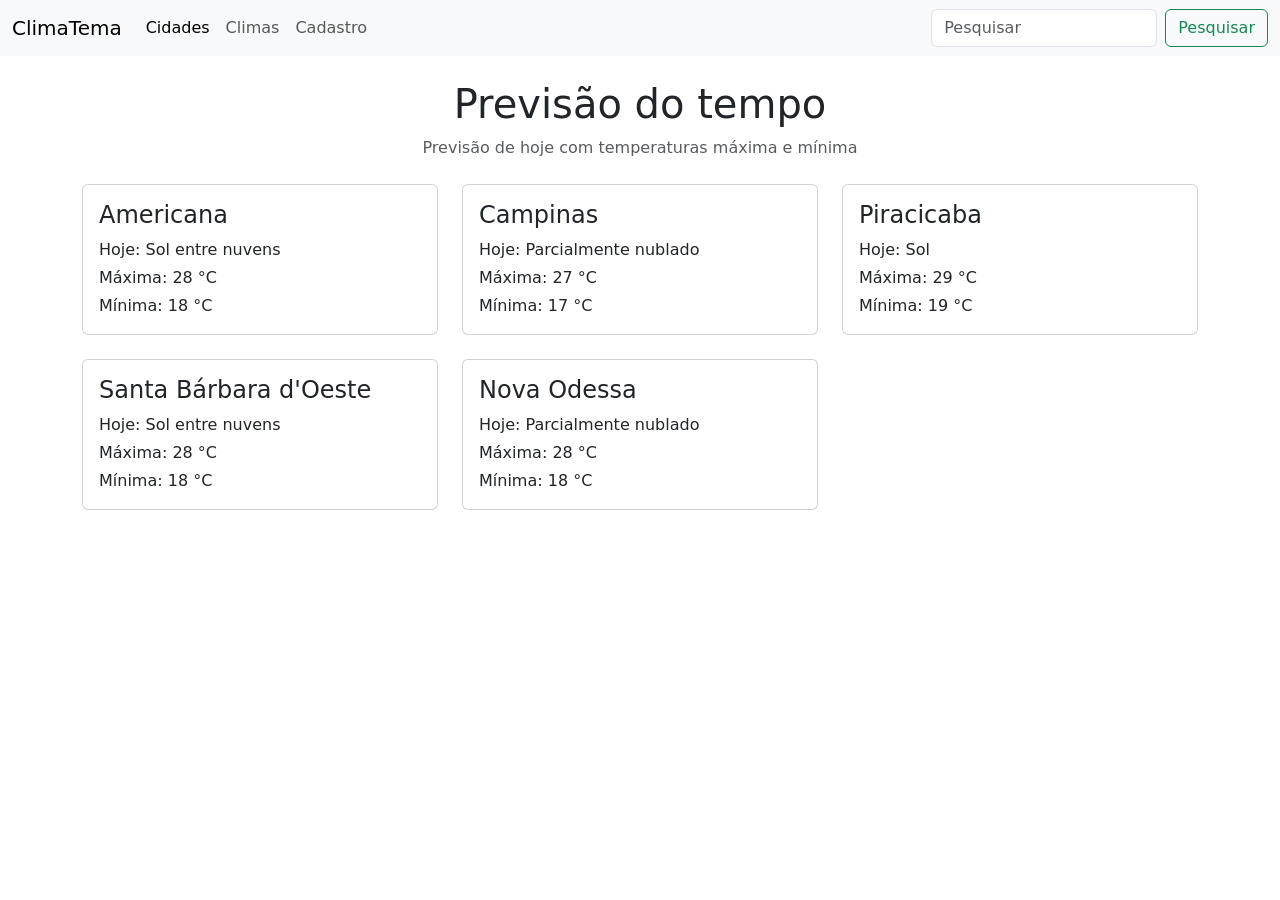
==== climas.html @ 167bd416 "atividade primavera" ====
<!DOCTYPE html>
<html lang="pt-br">
<head>
    <meta charset="UTF-8">
    <meta name="viewport" content="width=device-width, initial-scale=1.0">
    <title>Previsão do tempo</title>
    <link
        href="https://cdn.jsdelivr.net/npm/bootstrap@5.3.3/dist/css/bootstrap.min.css"
        rel="stylesheet"
        integrity="sha384-QWTKZyjpPEjISv5WaRU9OFeRpok6YctnYmDr5pNlyT2bRjXh0JMhjY6hW+ALEwIH"
        crossorigin="anonymous"
    >
    <link rel="stylesheet" href="css/style.css">
</head>
<body>
<nav class="navbar navbar-expand-lg bg-body-tertiary">
  <div class="container-fluid">
    <a class="navbar-brand" href="index.html">ClimaTema</a>
    <button class="navbar-toggler" type="button" data-bs-toggle="collapse" data-bs-target="#navbarSupportedContent" aria-controls="navbarSupportedContent" aria-expanded="false" aria-label="Toggle navigation">
      <span class="navbar-toggler-icon"></span>
    </button>
    <div class="collapse navbar-collapse" id="navbarSupportedContent">
      <ul class="navbar-nav me-auto mb-2 mb-lg-0">
        <li class="nav-item">
          <a class="nav-link active" aria-current="page" href="cidades.html">Cidades</a>
        </li>
        <li class="nav-item">
          <a class="nav-link" href="climas.html">Climas</a>
        </li>
        <li class="nav-item">
          <a class="nav-link" href="cadastro.html">Cadastro</a>
        </li>
      </ul>
      <form class="d-flex" role="search">
        <input class="form-control me-2" type="search" placeholder="Pesquisar" aria-label="Pesquisar"/>
        <button class="btn btn-outline-success" type="submit">Pesquisar</button>
      </form>
    </div>
  </div>
</nav>

<main class="container my-4">
  <h1 class="text-center">Previsão do tempo</h1>
  <p class="text-center text-muted mb-4">Previsão de hoje com temperaturas máxima e mínima </p>

  <div class="row g-4">
    <div class="col-12 col-md-6 col-lg-4">
      <div class="card h-100">
        <div class="card-body">
          <h2 class="h4 card-title">Americana</h2>
          <p class="mb-1">Hoje: Sol entre nuvens</p>
          <p class="mb-1">Máxima: 28 °C</p>
          <p class="mb-0">Mínima: 18 °C</p>
        </div>
      </div>
    </div>

    <div class="col-12 col-md-6 col-lg-4">
      <div class="card h-100">
        <div class="card-body">
          <h2 class="h4 card-title">Campinas</h2>
          <p class="mb-1">Hoje: Parcialmente nublado</p>
          <p class="mb-1">Máxima: 27 °C</p>
          <p class="mb-0">Mínima: 17 °C</p>
        </div>
      </div>
    </div>

    <div class="col-12 col-md-6 col-lg-4">
      <div class="card h-100">
        <div class="card-body">
          <h2 class="h4 card-title">Piracicaba</h2>
          <p class="mb-1">Hoje: Sol</p>
          <p class="mb-1">Máxima: 29 °C</p>
          <p class="mb-0">Mínima: 19 °C</p>
        </div>
      </div>
    </div>

    <div class="col-12 col-md-6 col-lg-4">
      <div class="card h-100">
        <div class="card-body">
          <h2 class="h4 card-title">Santa Bárbara d'Oeste</h2>
          <p class="mb-1">Hoje: Sol entre nuvens</p>
          <p class="mb-1">Máxima: 28 °C</p>
          <p class="mb-0">Mínima: 18 °C</p>
        </div>
      </div>
    </div>

    <div class="col-12 col-md-6 col-lg-4">
      <div class="card h-100">
        <div class="card-body">
          <h2 class="h4 card-title">Nova Odessa</h2>
          <p class="mb-1">Hoje: Parcialmente nublado</p>
          <p class="mb-1">Máxima: 28 °C</p>
          <p class="mb-0">Mínima: 18 °C</p>
        </div>
      </div>
    </div>
  </div>
</main>
</body>
</html>
---- css/style.css ----
.container.text-center {
  width: 100%;
  max-width: none;
  padding: 0;
}
.container.text-center .row {
  --bs-gutter-x: 0;
}
.imagem-estacao {
  width: 100%;
  height: 450px;
  object-fit: cover;
}
.imagem-card {
  height: 220px;
  object-fit: cover;
}

.card-body {
  display: flex;
  flex-direction: column;
}

.card-body .btn {
  align-self: center;
  margin-top: auto;
}
.pagina-cidades {
  max-width: 1100px;
}

.cabecalho-cidade {
  margin-bottom: 1.25rem;
  padding: 1.25rem;
  background-color: #f3f6f3;
  border-radius: 0.5rem;

  
}

.cabecalho-cidade h2 {
  margin-bottom: 0.35rem;
}

.cabecalho-cidade p {
  margin-bottom: 0;
}

.titulo-secao-cidade {
  margin-bottom: 0.75rem;
  font-size: 1.2rem;
}

.galeria-cidade {
  justify-content: center;
}

.galeria-cidade img {
  width: 100%;
  height: 220px;
  object-fit: cover;
  border-radius: 0.5rem;
}

.navegacao-cidades {
  display: flex;
  flex-wrap: wrap;
  align-items: center;
  justify-content: center;
  gap: 0.75rem;
  margin-top: 1.5rem;
}

.botoes-cidades.carousel-indicators {
  position: static;
  display: flex;
  flex-wrap: wrap;
  justify-content: center;
  margin: 0;
  gap: 0.35rem;
}

.botoes-cidades.carousel-indicators button {
  flex: 0 0 auto;
  width: auto;
  height: auto;
  margin: 0;
  padding: 0.4rem 0.65rem;
  border: 1px solid #0d6efd;
  border-radius: 0.375rem;
  color: #0d6efd;
  text-indent: 0;
  opacity: 1;
  background: #fff;
  white-space: nowrap;
}

.botoes-cidades.carousel-indicators button.active {
  color: #fff;
  background-color: #0d6efd;
}
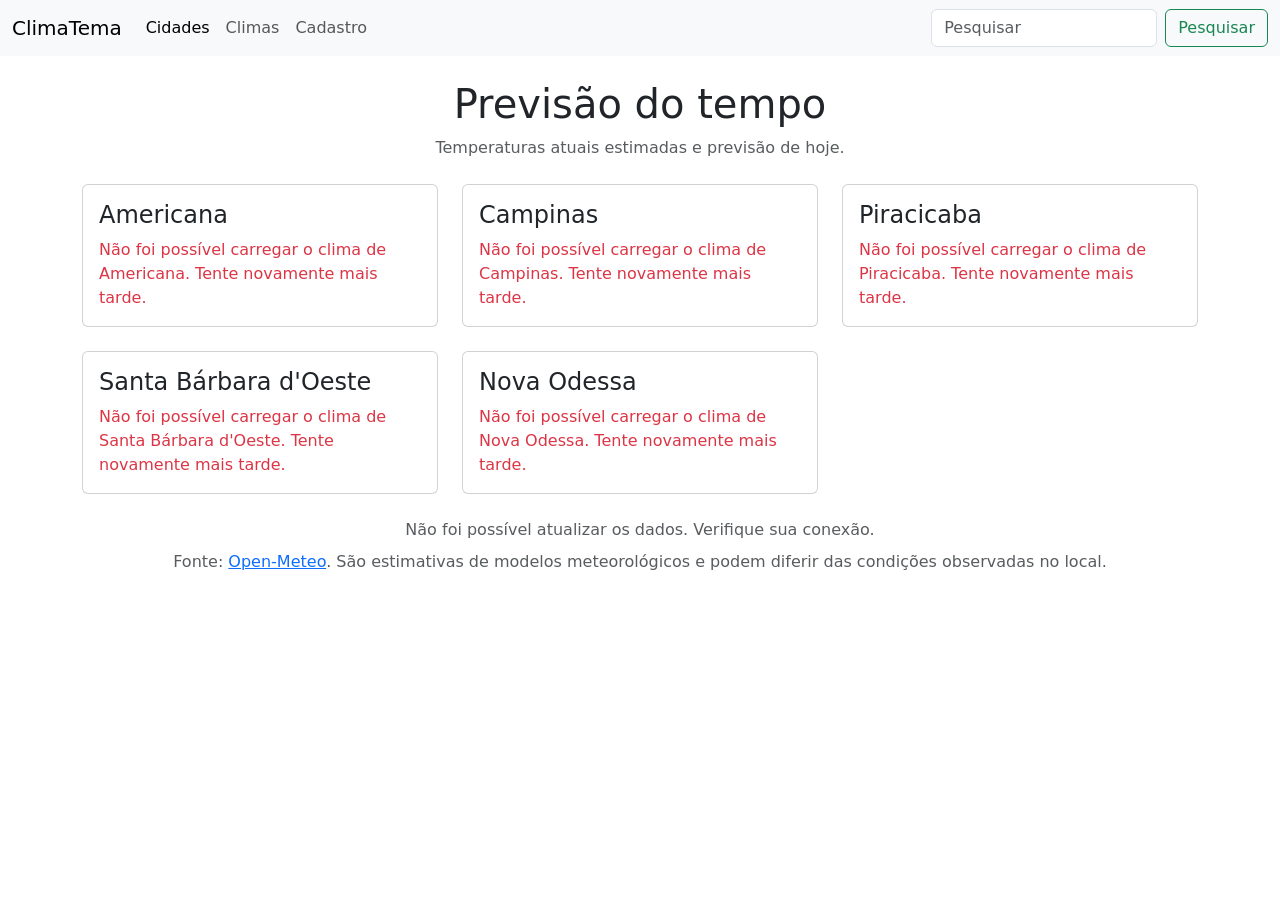
==== commit febe29c5: "Primavera" ====
--- a/climas.html
+++ b/climas.html
@@ -41,16 +41,16 @@
 
 <main class="container my-4">
   <h1 class="text-center">Previsão do tempo</h1>
-  <p class="text-center text-muted mb-4">Previsão de hoje com temperaturas máxima e mínima </p>
+  <p class="text-center text-muted mb-4">Temperaturas atuais estimadas e previsão de hoje.</p>
 
   <div class="row g-4">
     <div class="col-12 col-md-6 col-lg-4">
       <div class="card h-100">
         <div class="card-body">
           <h2 class="h4 card-title">Americana</h2>
-          <p class="mb-1">Hoje: Sol entre nuvens</p>
-          <p class="mb-1">Máxima: 28 °C</p>
-          <p class="mb-0">Mínima: 18 °C</p>
+          <div class="clima-dados" data-cidade="Americana" data-latitude="-22.7372" data-longitude="-47.3331" aria-live="polite">
+            <p class="mb-0">Carregando clima...</p>
+          </div>
         </div>
       </div>
     </div>
@@ -59,9 +59,9 @@
       <div class="card h-100">
         <div class="card-body">
           <h2 class="h4 card-title">Campinas</h2>
-          <p class="mb-1">Hoje: Parcialmente nublado</p>
-          <p class="mb-1">Máxima: 27 °C</p>
-          <p class="mb-0">Mínima: 17 °C</p>
+          <div class="clima-dados" data-cidade="Campinas" data-latitude="-22.9056" data-longitude="-47.0608" aria-live="polite">
+            <p class="mb-0">Carregando clima...</p>
+          </div>
         </div>
       </div>
     </div>
@@ -70,9 +70,9 @@
       <div class="card h-100">
         <div class="card-body">
           <h2 class="h4 card-title">Piracicaba</h2>
-          <p class="mb-1">Hoje: Sol</p>
-          <p class="mb-1">Máxima: 29 °C</p>
-          <p class="mb-0">Mínima: 19 °C</p>
+          <div class="clima-dados" data-cidade="Piracicaba" data-latitude="-22.7253" data-longitude="-47.6492" aria-live="polite">
+            <p class="mb-0">Carregando clima...</p>
+          </div>
         </div>
       </div>
     </div>
@@ -81,9 +81,9 @@
       <div class="card h-100">
         <div class="card-body">
           <h2 class="h4 card-title">Santa Bárbara d'Oeste</h2>
-          <p class="mb-1">Hoje: Sol entre nuvens</p>
-          <p class="mb-1">Máxima: 28 °C</p>
-          <p class="mb-0">Mínima: 18 °C</p>
+          <div class="clima-dados" data-cidade="Santa Bárbara d'Oeste" data-latitude="-22.7553" data-longitude="-47.4144" aria-live="polite">
+            <p class="mb-0">Carregando clima...</p>
+          </div>
         </div>
       </div>
     </div>
@@ -92,13 +92,106 @@
       <div class="card h-100">
         <div class="card-body">
           <h2 class="h4 card-title">Nova Odessa</h2>
-          <p class="mb-1">Hoje: Parcialmente nublado</p>
-          <p class="mb-1">Máxima: 28 °C</p>
-          <p class="mb-0">Mínima: 18 °C</p>
+          <div class="clima-dados" data-cidade="Nova Odessa" data-latitude="-22.7775" data-longitude="-47.2958" aria-live="polite">
+            <p class="mb-0">Carregando clima...</p>
+          </div>
         </div>
       </div>
     </div>
   </div>
+  <p id="clima-atualizado" class="text-center text-muted mt-4 mb-0" aria-live="polite"></p>
+  <p class="text-center text-muted mt-2 mb-0">Fonte: <a href="https://open-meteo.com/" target="_blank" rel="noopener noreferrer">Open-Meteo</a>. São estimativas de modelos meteorológicos e podem diferir das condições observadas no local.</p>
 </main>
+<script>
+  const descricoesClima = {
+    0: "Céu limpo",
+    1: "Predominantemente limpo",
+    2: "Parcialmente nublado",  
+    3: "Nublado",
+    45: "Neblina",
+    48: "Neblina com geada",
+    51: "Garoa fraca",
+    53: "Garoa moderada",
+    55: "Garoa intensa",
+    56: "Garoa congelante fraca",
+    57: "Garoa congelante intensa",
+    61: "Chuva fraca",
+    63: "Chuva moderada",
+    65: "Chuva intensa",
+    66: "Chuva congelante fraca",
+    67: "Chuva congelante intensa",
+    71: "Neve fraca",
+    73: "Neve moderada",
+    75: "Neve intensa",
+    77: "Grãos de neve",
+    80: "Pancadas de chuva fracas",
+    81: "Pancadas de chuva moderadas",
+    82: "Pancadas de chuva intensas",
+    85: "Pancadas de neve fracas",
+    86: "Pancadas de neve intensas",
+    95: "Trovoada",
+    96: "Trovoada com granizo fraco",
+    99: "Trovoada com granizo intenso"
+  };
+
+  function formatarTemperatura(temperatura) {
+    return `${Math.round(temperatura)} °C`;
+  }
+
+  async function carregarClima(card) {
+    const latitude = card.dataset.latitude;
+    const longitude = card.dataset.longitude;
+    const parametros = new URLSearchParams({
+      latitude,
+      longitude,
+      current: "temperature_2m,apparent_temperature,weather_code",
+      daily: "weather_code,temperature_2m_max,temperature_2m_min",
+      timezone: "America/Sao_Paulo"
+    });
+
+    const resposta = await fetch(`https://api.open-meteo.com/v1/forecast?${parametros}`, { cache: "no-store" });
+    if (!resposta.ok) {
+      throw new Error(`A API respondeu com o status ${resposta.status}.`);
+    }
+
+    const dados = await resposta.json();
+    const descricao = descricoesClima[dados.current.weather_code] || "Condição não disponível";
+    const atualizadoEm = new Date(dados.current.time).toLocaleTimeString("pt-BR", {
+      hour: "2-digit",
+      minute: "2-digit"
+    });
+
+    card.innerHTML = `
+      <p class="mb-1">Temperatura atual: ${formatarTemperatura(dados.current.temperature_2m)}</p>
+      <p class="mb-1">Sensação: ${formatarTemperatura(dados.current.apparent_temperature)}</p>
+      <p class="mb-1">Máxima: ${formatarTemperatura(dados.daily.temperature_2m_max[0])}</p>
+      <p class="mb-1">Mínima: ${formatarTemperatura(dados.daily.temperature_2m_min[0])}</p>
+      <small class="text-muted">Horário dos dados: ${atualizadoEm}</small>
+    `;
+  }
+
+  async function atualizarClimas() {
+    const cards = document.querySelectorAll(".clima-dados");
+    const resultados = await Promise.allSettled(Array.from(cards, carregarClima));
+    let falhas = 0;
+
+    resultados.forEach((resultado, indice) => {
+      if (resultado.status === "rejected") {
+        falhas += 1;
+        const cidade = cards[indice].dataset.cidade;
+        cards[indice].innerHTML = `<p class="mb-0 text-danger">Não foi possível carregar o clima de ${cidade}. Tente novamente mais tarde.</p>`;
+        console.error(`Falha ao carregar o clima de ${cidade}:`, resultado.reason);
+      }
+    });
+
+    const avisoAtualizacao = document.getElementById("clima-atualizado");
+    avisoAtualizacao.textContent = falhas === cards.length
+      ? "Não foi possível atualizar os dados. Verifique sua conexão."
+      : `Página atualizada em ${new Date().toLocaleTimeString("pt-BR", { hour: "2-digit", minute: "2-digit" })}${falhas ? `; ${falhas} cidade(s) indisponível(is).` : "."}`;
+  }
+
+  atualizarClimas();
+  window.setInterval(atualizarClimas, 10 * 60 * 1000);
+</script>
 </body>
 </html>
